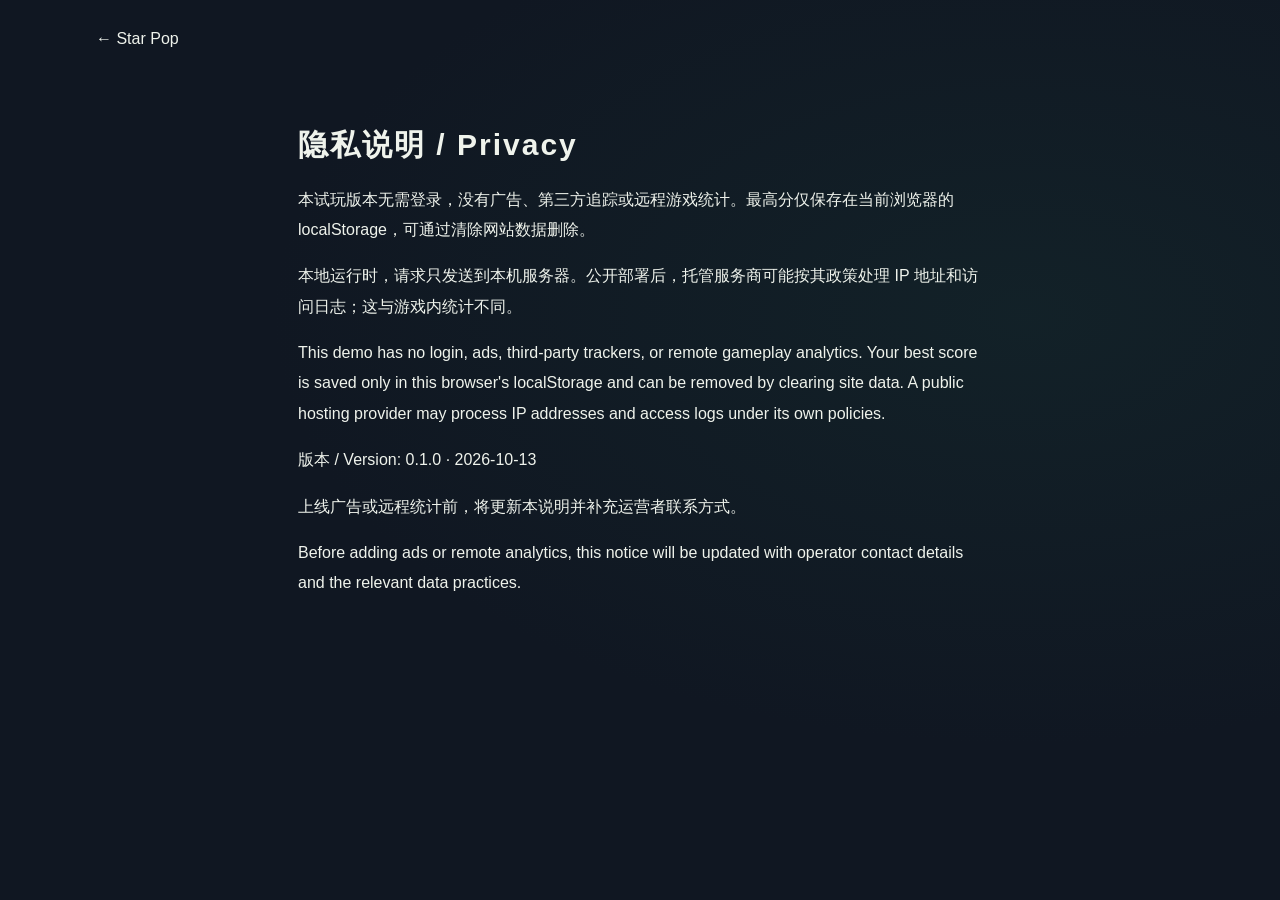
==== privacy.html @ 1c95a7ca "Publish verified Star Pop 0.1.0 playable preview" ====
<!doctype html><html lang="zh-CN"><meta charset="utf-8"><meta name="viewport" content="width=device-width,initial-scale=1"><title>Privacy · Star Pop</title><link rel="stylesheet" href="./style.css"><body><header class="topbar"><a href="./">← Star Pop</a></header><main style="display:block;max-width:740px;line-height:1.9"><h1 style="font-size:30px">隐私说明 / Privacy</h1><p>本试玩版本无需登录，没有广告、第三方追踪或远程游戏统计。最高分仅保存在当前浏览器的 localStorage，可通过清除网站数据删除。</p><p>本地运行时，请求只发送到本机服务器。公开部署后，托管服务商可能按其政策处理 IP 地址和访问日志；这与游戏内统计不同。</p><p>This demo has no login, ads, third-party trackers, or remote gameplay analytics. Your best score is saved only in this browser's localStorage and can be removed by clearing site data. A public hosting provider may process IP addresses and access logs under its own policies.</p><p>版本 / Version: 0.1.0 · 2026-10-13</p><p>上线广告或远程统计前，将更新本说明并补充运营者联系方式。</p><p>Before adding ads or remote analytics, this notice will be updated with operator contact details and the relevant data practices.</p></main></body></html>
---- style.css ----
:root{color-scheme:dark;--bg:#101722;--ink:#eff3ec;--muted:#97a6b3;--mint:#b5efc9;--line:#2a3744;font-family:Inter,"Segoe UI","Microsoft YaHei",sans-serif}*{box-sizing:border-box}body{margin:0;background:radial-gradient(ellipse at 80% 35%,#17363455,transparent 52%),var(--bg);color:var(--ink);min-height:100svh}button,a{-webkit-tap-highlight-color:transparent}button{font:inherit;cursor:pointer}a{color:inherit;text-decoration:none}.topbar,footer{max-width:1160px;margin:auto;display:flex;align-items:center;justify-content:space-between;padding:30px 36px}.brand{font-size:12px;font-weight:700;letter-spacing:2px;display:flex;align-items:center;gap:12px}.brand-icon{font-size:25px;color:var(--mint)}.brand-divider{color:#536375;padding:0 4px}.text-button{background:none;border:0;color:var(--muted);font-size:12px;padding:9px 0}.text-button:hover{color:var(--mint)}button:focus-visible,a:focus-visible{outline:2px solid var(--mint);outline-offset:4px}main{max-width:1088px;margin:48px auto 62px;display:grid;grid-template-columns:1fr 480px;gap:70px;align-items:center;padding:0 28px}.eyebrow{font-size:11px;letter-spacing:2px;color:var(--mint);display:flex;align-items:center;gap:9px}.eyebrow>span:first-child:empty{width:6px;height:6px;border-radius:50%;background:var(--mint)}h1{font-size:54px;line-height:1.25;font-weight:650;letter-spacing:2px;margin:27px 0 21px}h1 em{display:block;font-size:52px;font-weight:350;letter-spacing:-2px;color:var(--mint);font-style:normal;margin-top:7px}.lead{font-size:15px;line-height:1.9;color:#aab6c1;margin:0}.instructions{margin-top:38px;display:grid;gap:23px}.instructions>div{display:flex;align-items:flex-start;gap:15px}.step{font-size:10px;color:#a2b8ac;border:1px solid #3a5149;width:27px;height:27px;border-radius:50%;display:grid;place-items:center;flex-shrink:0}.instructions p{margin:2px 0 0}.instructions strong{font-size:13px;font-weight:550;display:block}.instructions p>span{font-size:11px;color:var(--muted);display:block;margin-top:7px;line-height:1.6}.intro-footer{display:flex;align-items:center;gap:10px;margin-top:40px;font-size:10px;color:var(--muted)}.tiny-star{color:var(--mint);font-size:20px}.game{background:#1b2631;border:1px solid #324039;border-radius:24px;padding:26px;box-shadow:0 24px 70px #0003}.game-heading{display:flex;align-items:center;justify-content:space-between;margin-bottom:25px}.small{font-size:9px;letter-spacing:1px}h2{font-size:17px;font-weight:550;margin:10px 0 0;letter-spacing:.5px}.round-tag{font-size:13px;color:var(--mint);border:1px solid #456056;width:35px;height:35px;border-radius:50%;display:grid;place-items:center}.stats{display:grid;grid-template-columns:1fr 1fr 1fr;padding:18px 0;border-top:1px solid var(--line);border-bottom:1px solid var(--line)}.stats>div{display:flex;flex-direction:column;gap:8px;text-align:center}.stats>div:first-child{text-align:left}.stats>div:last-child{text-align:right}.stats span{color:var(--muted);font-size:10px}.stats strong{font-size:26px;font-weight:550;font-variant-numeric:tabular-nums;line-height:1}.moves-stat strong{color:var(--mint)}.progress-label{display:flex;justify-content:space-between;font-size:10px;margin:20px 0 10px;color:#c5d0c7}.progress-label b{font-weight:500}.muted{color:var(--muted);margin-left:5px}.progress{height:5px;border-radius:5px;background:#35433c;margin-bottom:22px;overflow:hidden}.progress>span{height:100%;display:block;background:var(--mint);width:0;transition:width .35s;border-radius:5px}.board-wrap{position:relative}.board{display:grid;grid-template-columns:repeat(6,1fr);gap:7px;padding:10px;background:#111a23;border:1px solid #2b3a43;border-radius:15px}.tile{aspect-ratio:1;border:0;border-radius:10px;display:grid;place-items:center;position:relative;transition:transform .12s,filter .12s;color:#fff;font-size:23px;box-shadow:inset 0 -4px 0 #0002,inset 0 1px 0 #fff3;touch-action:manipulation}.tile::after{content:"";position:absolute;inset:4px;border:1px solid #fff1;border-radius:7px}.tile[data-color="0"]{background:#65bb9b;color:#204e40}.tile[data-color="1"]{background:#e8b36a;color:#705324}.tile[data-color="2"]{background:#a494da;color:#4d416f}.tile[data-color="3"]{background:#7cadd6;color:#344f74}.tile:hover:not(:disabled){filter:brightness(1.15);transform:translateY(-2px)}.tile.highlight{filter:brightness(1.22)}.tile.popping{animation:pop .15s ease-in forwards}.tile:disabled{cursor:default}.tile.invalid{animation:shake .25s}.game-bottom{display:flex;align-items:center;justify-content:space-between;gap:10px;padding-top:15px;min-height:42px}#message{font-size:10px;color:#bdcbbb;line-height:1.5;flex:1}.result{position:absolute;inset:0;background:#111e2ded;border:1px solid #627669;border-radius:15px;display:flex;flex-direction:column;justify-content:center;align-items:center;text-align:center;padding:20px;backdrop-filter:blur(8px)}[hidden]{display:none!important}.result-icon{font-size:52px;color:var(--mint)}.result h3{font-size:22px;font-weight:600;margin:18px 0 8px}.result p{font-size:12px;color:#b6c4bd;line-height:1.8;margin:0 0 24px}.primary{color:#17372b;background:var(--mint);border:0;border-radius:9px;padding:12px 24px;font-size:12px;font-weight:600}.primary:hover{background:#d4f6df}footer{color:#758697;font-size:9px;letter-spacing:1px;border-top:1px solid #24323e;padding-top:21px;padding-bottom:25px}footer a{letter-spacing:0}footer a:hover{color:var(--mint)}@keyframes pop{to{transform:scale(.15);opacity:0}}@keyframes shake{25%,75%{transform:translateX(3px)}50%{transform:translateX(-3px)}}@media(max-width:850px){main{gap:30px;grid-template-columns:1fr 420px;margin-top:24px}h1{font-size:38px}h1 em{font-size:40px}.game{padding:20px}.instructions{gap:17px}}@media(max-width:700px){.topbar{padding:19px 22px}.brand{font-size:10px;gap:8px}main{display:flex;flex-direction:column;gap:24px;margin:13px auto 30px;padding:0 16px;max-width:480px}.intro{width:100%}h1{font-size:30px;margin:14px 0 9px;display:flex;align-items:baseline;gap:15px;letter-spacing:1px}h1 em{font-size:29px;letter-spacing:-1px;margin:0}.lead{font-size:12px;line-height:1.8}.lead br{display:none}.instructions,.intro-footer{display:none}.game{width:100%;padding:18px;border-radius:19px}.game-heading{margin-bottom:18px}.stats{padding:15px 0}.stats strong{font-size:23px}.progress-label{margin-top:16px}.progress{margin-bottom:17px}.tile{font-size:22px}.board{gap:6px;padding:8px}footer{padding:17px 22px}}@media(prefers-reduced-motion:reduce){*,*::before,*::after{animation:none!important;transition:none!important}}
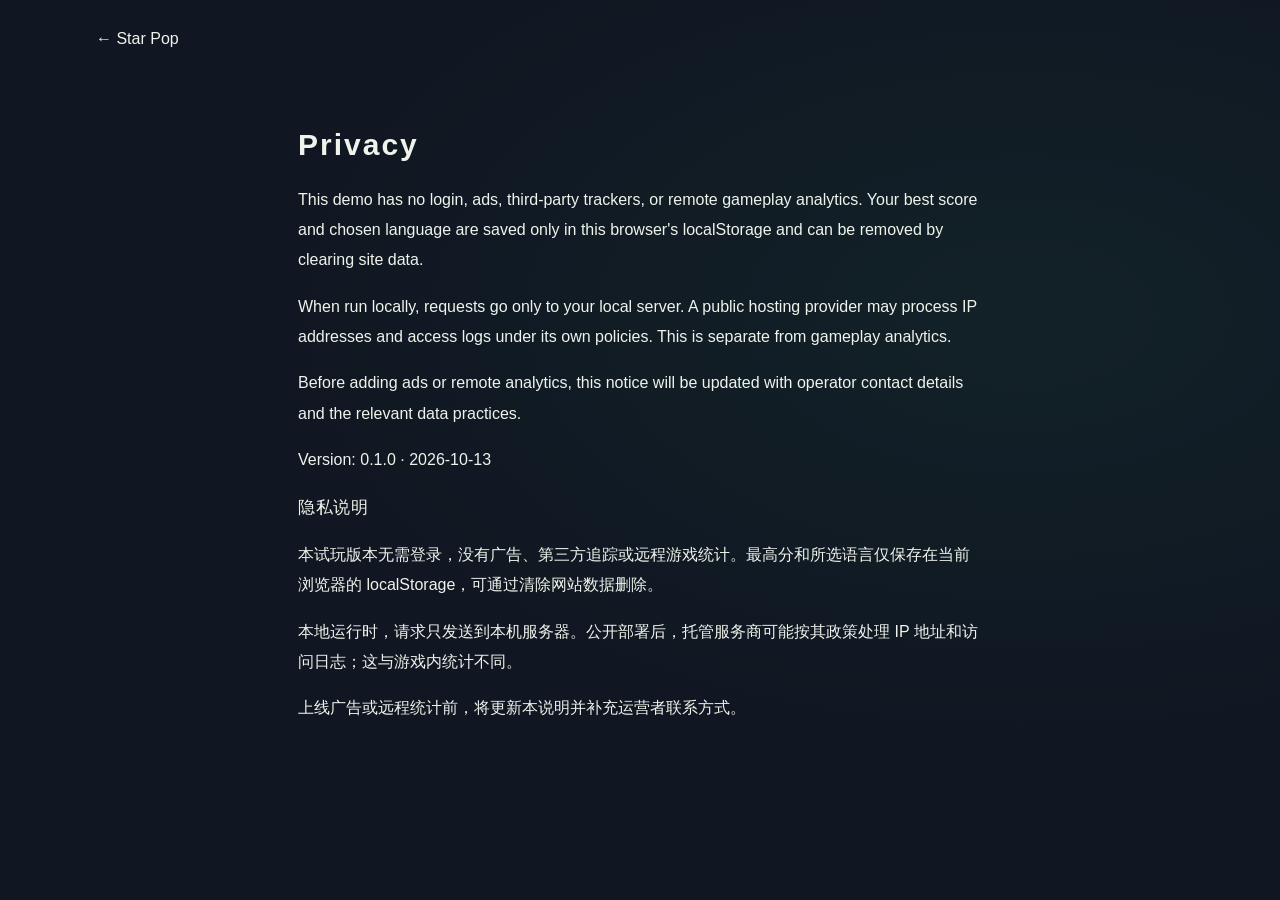
==== commit fea4f2ed: "Make Star Pop English-first and remember language choice" ====
--- a/privacy.html
+++ b/privacy.html
@@ -1 +1,12 @@
-<!doctype html><html lang="zh-CN"><meta charset="utf-8"><meta name="viewport" content="width=device-width,initial-scale=1"><title>Privacy · Star Pop</title><link rel="stylesheet" href="./style.css"><body><header class="topbar"><a href="./">← Star Pop</a></header><main style="display:block;max-width:740px;line-height:1.9"><h1 style="font-size:30px">隐私说明 / Privacy</h1><p>本试玩版本无需登录，没有广告、第三方追踪或远程游戏统计。最高分仅保存在当前浏览器的 localStorage，可通过清除网站数据删除。</p><p>本地运行时，请求只发送到本机服务器。公开部署后，托管服务商可能按其政策处理 IP 地址和访问日志；这与游戏内统计不同。</p><p>This demo has no login, ads, third-party trackers, or remote gameplay analytics. Your best score is saved only in this browser's localStorage and can be removed by clearing site data. A public hosting provider may process IP addresses and access logs under its own policies.</p><p>版本 / Version: 0.1.0 · 2026-10-13</p><p>上线广告或远程统计前，将更新本说明并补充运营者联系方式。</p><p>Before adding ads or remote analytics, this notice will be updated with operator contact details and the relevant data practices.</p></main></body></html>
+<!doctype html>
+<html lang="en">
+<head><meta charset="utf-8"><meta name="viewport" content="width=device-width,initial-scale=1"><title>Privacy · Star Pop</title><link rel="stylesheet" href="./style.css"></head>
+<body><header class="topbar"><a href="./">← Star Pop</a></header>
+<main style="display:block;max-width:740px;line-height:1.9">
+<h1 style="font-size:30px">Privacy</h1>
+<p>This demo has no login, ads, third-party trackers, or remote gameplay analytics. Your best score and chosen language are saved only in this browser's localStorage and can be removed by clearing site data.</p>
+<p>When run locally, requests go only to your local server. A public hosting provider may process IP addresses and access logs under its own policies. This is separate from gameplay analytics.</p>
+<p>Before adding ads or remote analytics, this notice will be updated with operator contact details and the relevant data practices.</p>
+<p>Version: 0.1.0 · 2026-10-13</p>
+<section lang="zh-CN"><h2>隐私说明</h2><p>本试玩版本无需登录，没有广告、第三方追踪或远程游戏统计。最高分和所选语言仅保存在当前浏览器的 localStorage，可通过清除网站数据删除。</p><p>本地运行时，请求只发送到本机服务器。公开部署后，托管服务商可能按其政策处理 IP 地址和访问日志；这与游戏内统计不同。</p><p>上线广告或远程统计前，将更新本说明并补充运营者联系方式。</p></section>
+</main></body></html>
